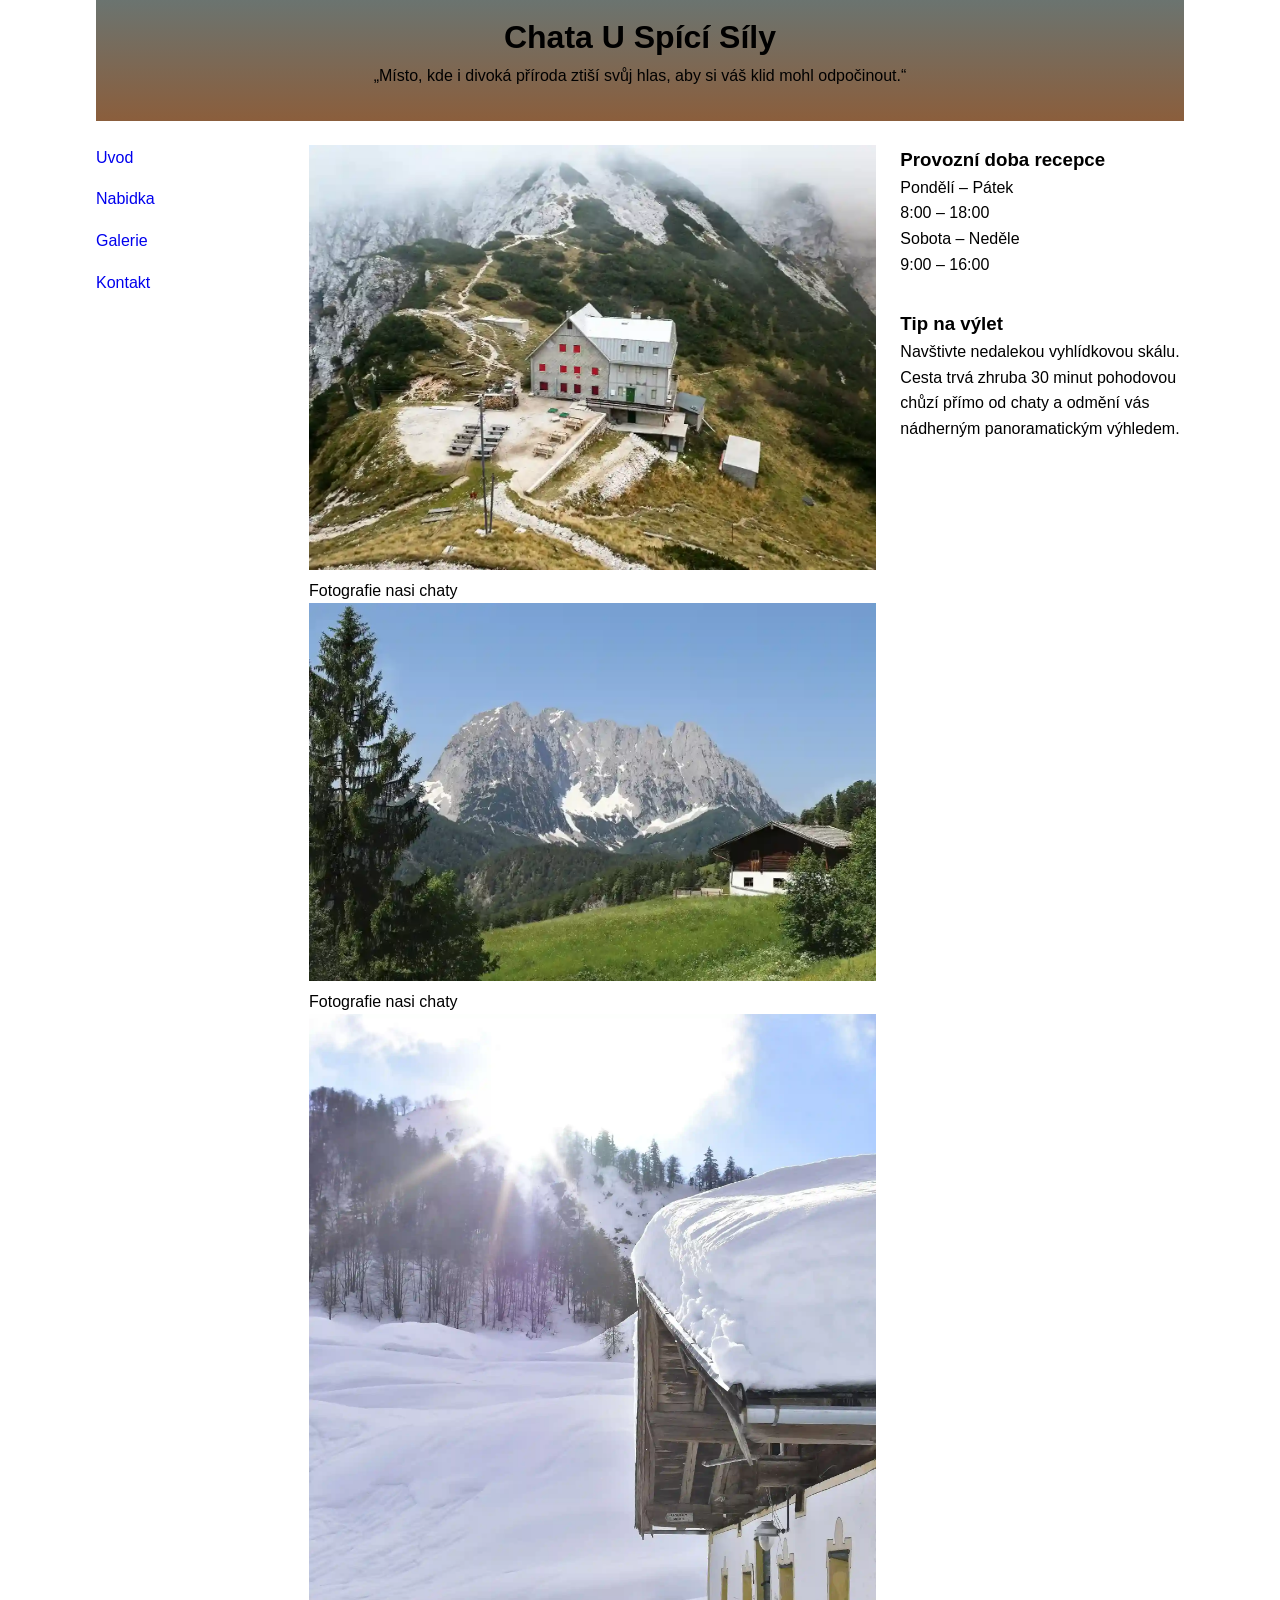
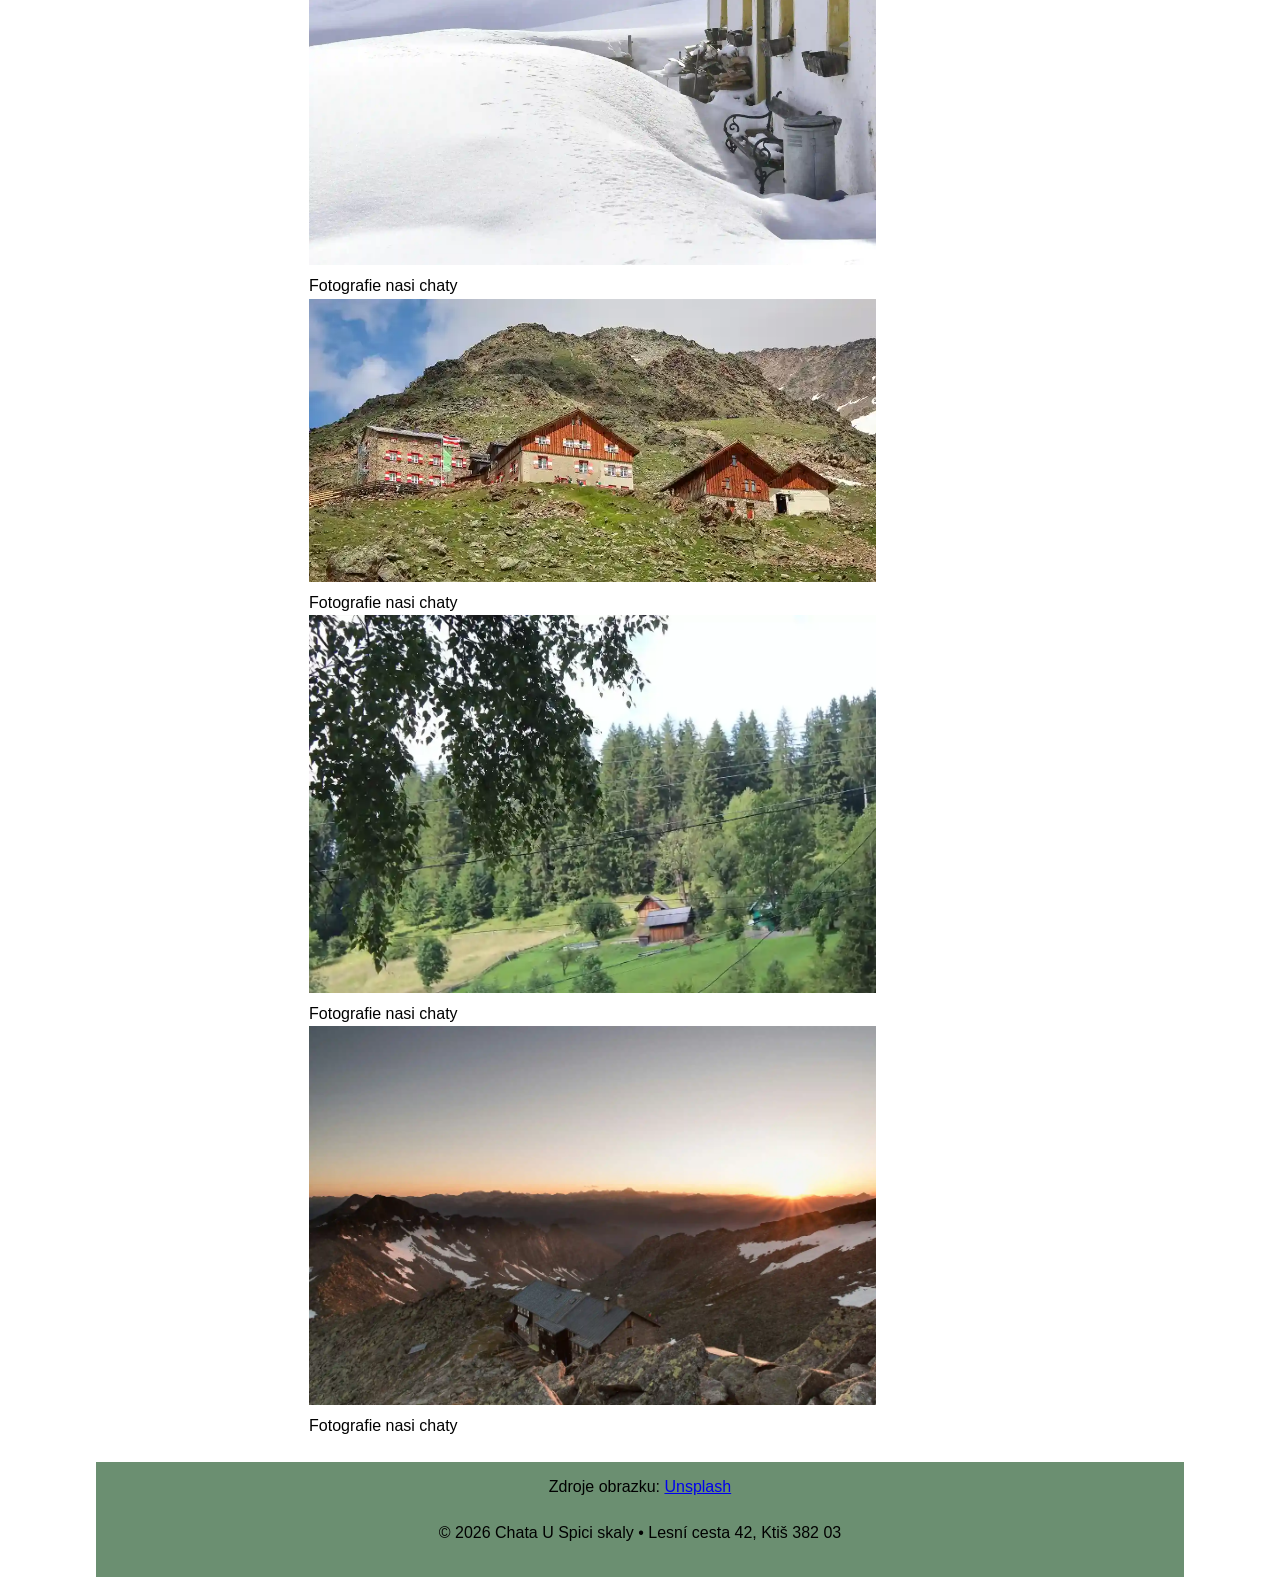
==== galerie.html @ b734b512 "fixed bug with not viewing categories in nav menu in the other page" ====
<!DOCTYPE html>
<html lang="cs">
<head>
    <meta charset="UTF-8">
    <meta name="viewport" content="width=device-width, initial-scale=1.0">
    <title>Galerie horske chaty</title>
    <link rel="stylesheet" href="css/style.css">
</head>
<body>
    <div class="container">
        <header class="header">
            <h1>Chata U Spící Síly</h1>
            <p>„Místo, kde i divoká příroda ztiší svůj hlas, aby si váš klid mohl odpočinout.“</p>
        </header>

        <nav class="nav">
            <ul id="nav_menu">
                <li><a href="index.html">Uvod</a></li>
                <li><a href="index.html#nabidka">Nabidka</a></li>
                <li><a href="galerie.html">Galerie</a></li>
                <li><a href="index.html#kontakt">Kontakt</a></li>
            </ul>
        </nav>

        <main class="main">
            <div class="gallery">
                <figure>
                    <img src="img/david-sousa-6o8P5w5nSD4-unsplash_1_11zon.webp" alt="Foto nasi chaty">
                    <figcaption>Fotografie nasi chaty</figcaption>
                </figure>
                <figure>
                    <img src="img/julia-thiemann-7lwXZXMZKdE-unsplash_2_11zon.webp" alt="Foto nasi chaty">
                    <figcaption>Fotografie nasi chaty</figcaption>
                </figure>
                <figure>
                    <img src="img/sandra-grunewald-7wxERGPV920-unsplash_4_11zon.webp" alt="Foto nasi chaty">
                    <figcaption>Fotografie nasi chaty</figcaption>
                </figure>
                <figure>
                    <img src="img/tim-d-OdPceVqBPhc-unsplash_5_11zon.webp" alt="Foto nasi chaty">
                    <figcaption>Fotografie nasi chaty</figcaption>
                </figure>
                <figure>
                    <img src="img/viacheslav-snoz-Mo_-UR8aZpU-unsplash_6_11zon.webp" alt="Foto nasi chaty">
                    <figcaption>Fotografie nasi chaty</figcaption>
                </figure>
                <figure>
                    <img src="img/wolfgang-lutz-mBoqB1FEU6o-unsplash_7_11zon.webp" alt="Foto nasi chaty">
                    <figcaption>Fotografie nasi chaty</figcaption>
                </figure>

            </div>
        </main>

        <aside class="aside">
            <section class="provozni-doba">
                <h3>Provozní doba recepce</h3>
                <dl>
                    <dt>Pondělí – Pátek</dt>
                    <dd><time datetime="08:00-18:00">8:00 – 18:00</time></dd>

                    <dt>Sobota – Neděle</dt>
                    <dd><time datetime="09:00-16:00">9:00 – 16:00</time></dd>
                </dl>
            </section>

            <section class="tip-na-vylet">
                <h3>Tip na výlet</h3>
                <p>Navštivte nedalekou vyhlídkovou skálu. Cesta trvá zhruba 30 minut pohodovou chůzí přímo od chaty a odmění vás nádherným panoramatickým výhledem.</p>
            </section>
        </aside>

        <footer class="footer">
            <p>Zdroje obrazku: <a href="https://unsplash.com/s/photos/mountain-hut" target="_blank" rel="noopener noreferrer">Unsplash</a></p>
            <p>&copy; 2026 Chata U Spici skaly &bull; Lesní cesta 42, Ktiš 382 03</p>
        </footer>
    </div>
</body>
</html>
---- css/style.css ----
* {
    box-sizing: border-box;
    margin: 0;
    padding: 0;
}
body {
    font-family: Arial, sans-serif;
    font-size: 1rem;
    line-height: 1.6;
}
p {
    margin-bottom: 1.25rem;
}
:root {
    --green-color: rgb(107 143 113);
    --brown-color: rgb(139 94 60);
    --white-color: rgb(107 116 112);
}
img{
    max-width: 100%;
    height: auto;
}
.card{
    padding: 1rem;
    border: 1px solid var(--green-color);
    border-radius: 20px;
    box-shadow: 0 2px 2px 0 rgba(0, 0, 0, 0.2), 0 3px 5px 0 black;
}
.container{
    display: grid;
    max-width: 70rem;
    margin: 0 auto;
    padding-left: 1rem;
    padding-right: 1rem;

    grid-template-areas:
    "header header header"
    "nav main aside"
    "footer footer footer";

    grid-template-columns: 1fr 3fr 1.5fr;
    gap: 1.5rem;
}
.container > header{
    grid-area: header;
}
.container > nav{
    grid-area: nav;
}
.container > main{
    grid-area: main;
}
.container > aside{
    grid-area: aside;
}
.container > footer{
    grid-area: footer;
}

#nav_menu{
    list-style: none;
    display: flex;
    flex-direction: column;
    gap: 1rem;
    transition: background-color 0.3s ease;
    li:hover, li:focus {
        background-color: var(--white-color);
    }
    a{
        text-decoration: none;
        display: flex;
    }
}

main, aside{
    display: flex;
    flex-direction: column;
    gap: 2rem;
}
header, footer{
    background-color: var(--green-color);
    text-align: center;
    padding: 0.75rem;
    margin: 0;
}
header{
    background: linear-gradient(var(--white-color), var(--brown-color));
}
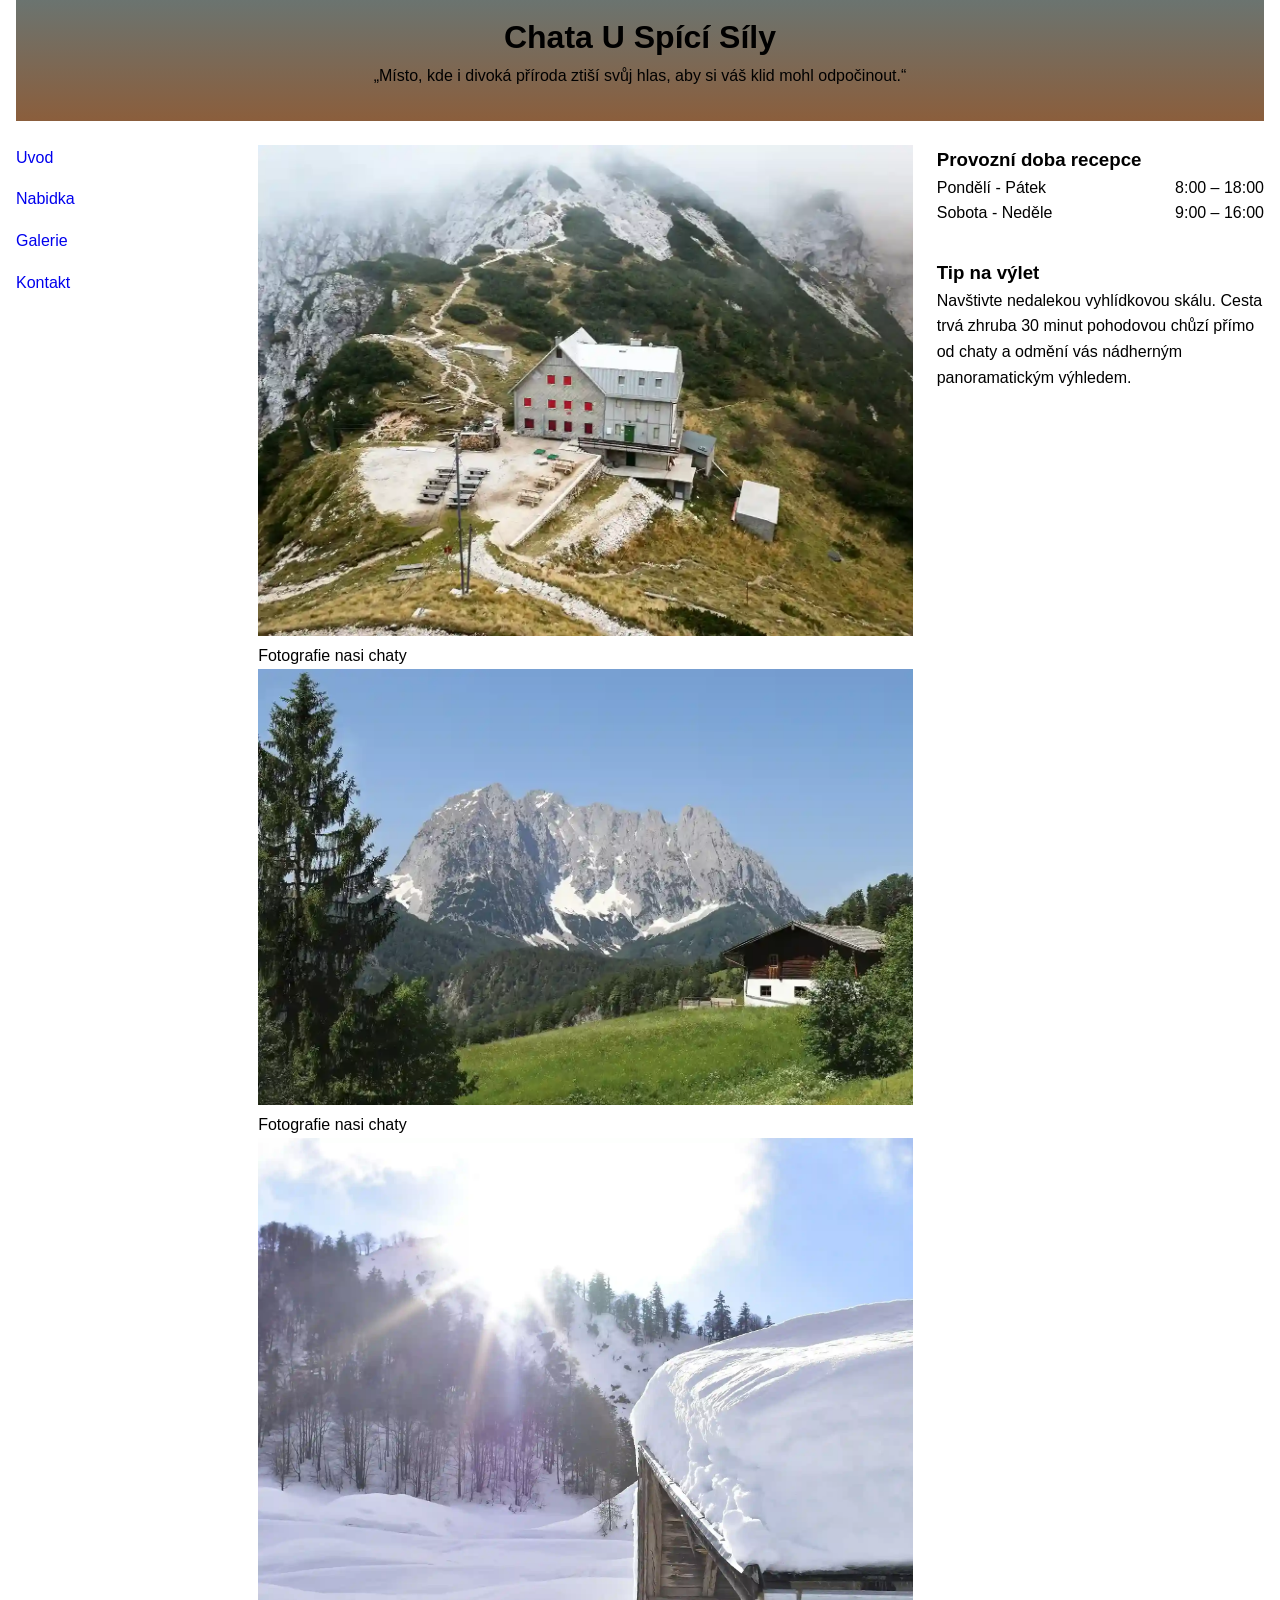
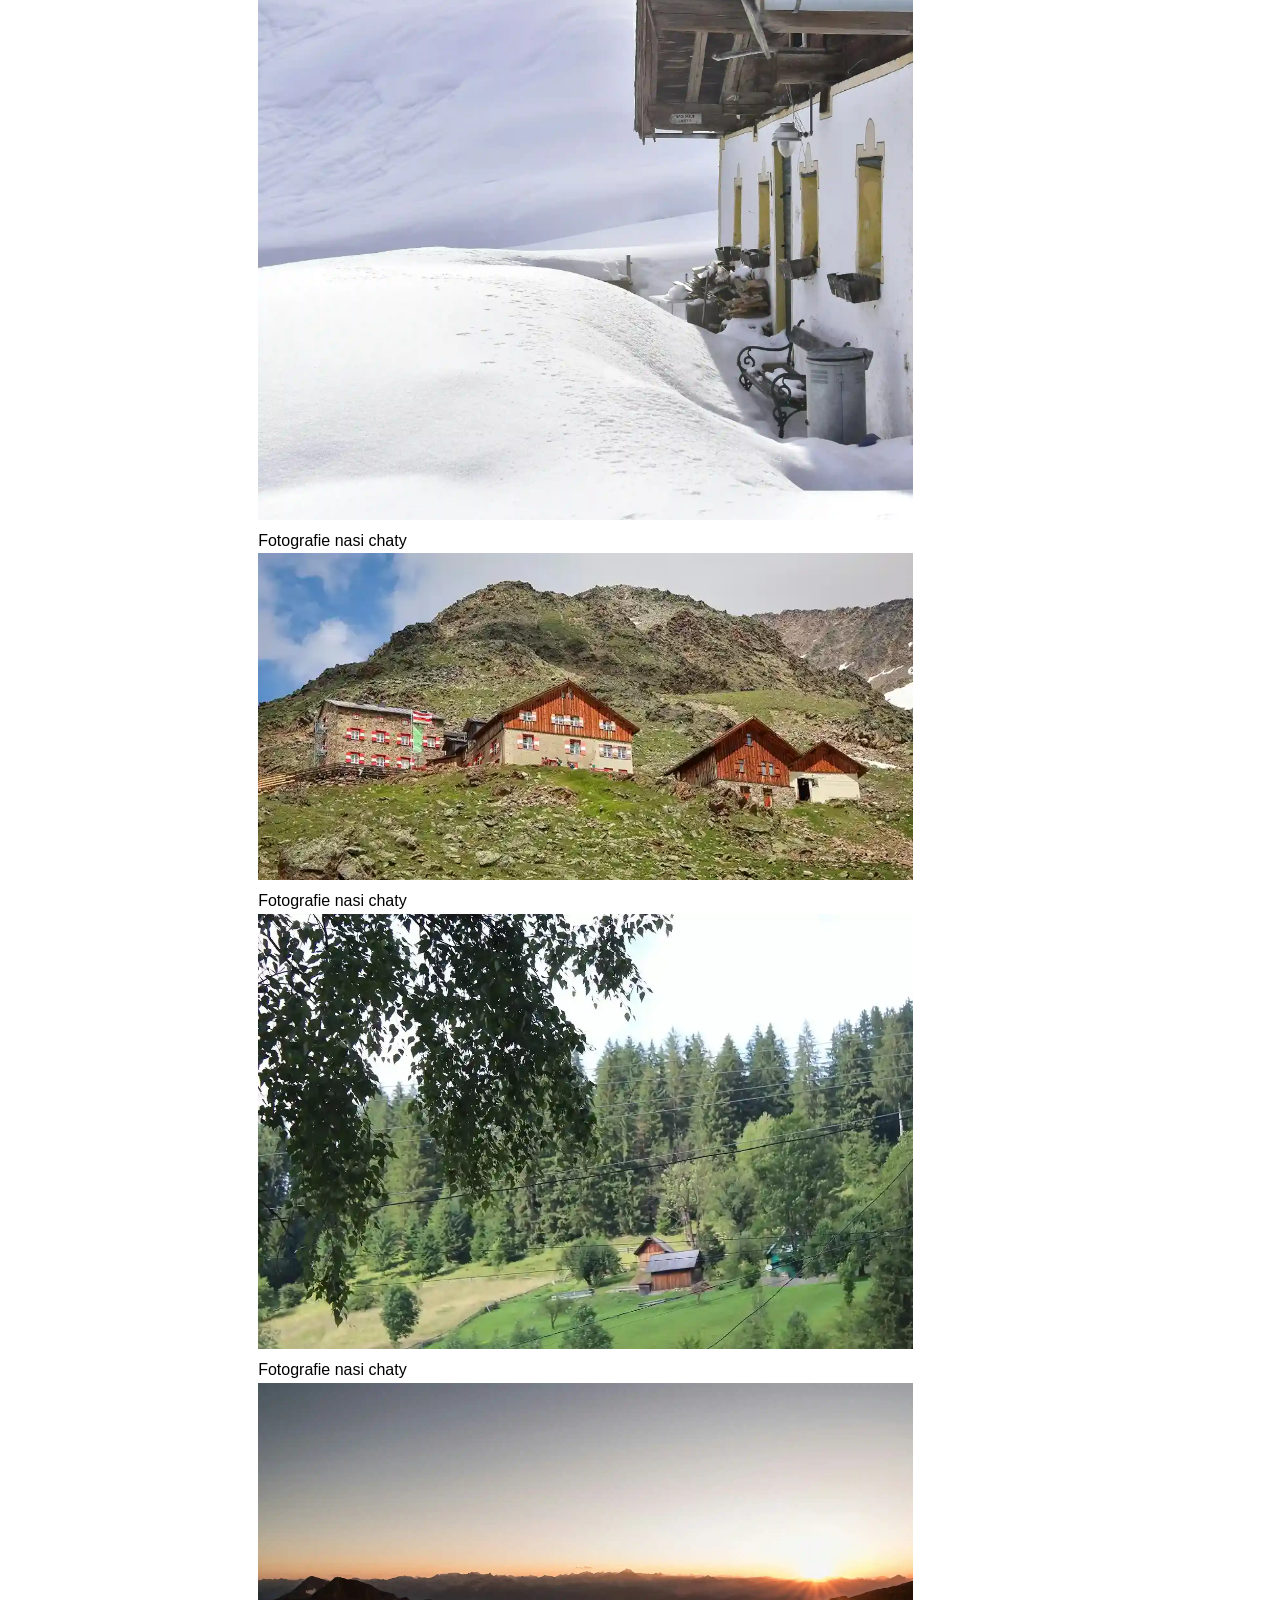
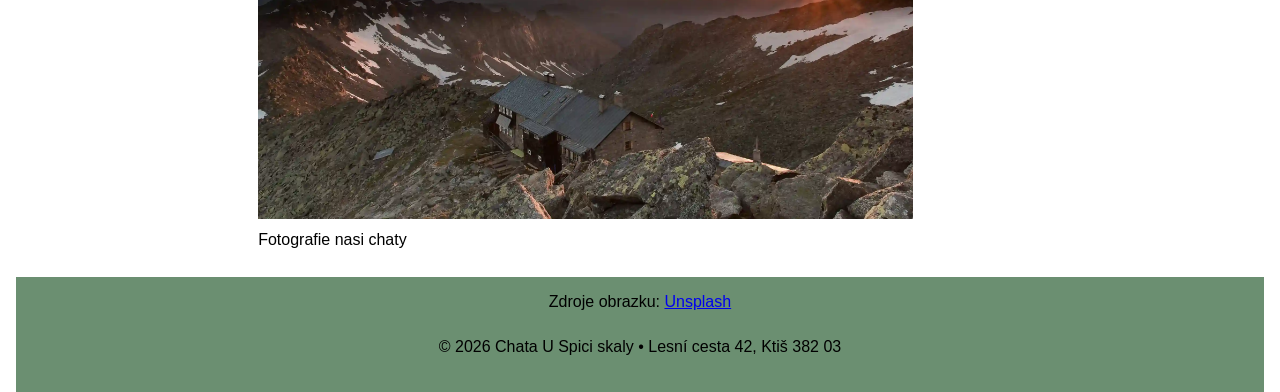
==== commit c0767143: "edited view of opened reception time" ====
--- a/galerie.html
+++ b/galerie.html
@@ -56,11 +56,15 @@
             <section class="provozni-doba">
                 <h3>Provozní doba recepce</h3>
                 <dl>
-                    <dt>Pondělí – Pátek</dt>
-                    <dd><time datetime="08:00-18:00">8:00 – 18:00</time></dd>
+                    <div class="cas">
+                        <dt>Pondělí - Pátek</dt>
+                        <dd>8:00 – 18:00</dd>
+                    </div>
 
-                    <dt>Sobota – Neděle</dt>
-                    <dd><time datetime="09:00-16:00">9:00 – 16:00</time></dd>
+                    <div class="cas">
+                        <dt>Sobota - Neděle</dt>
+                        <dd>9:00 – 16:00</dd>
+                    </div>
                 </dl>
             </section>
 
--- a/css/style.css
+++ b/css/style.css
@@ -25,10 +25,11 @@
     border: 1px solid var(--green-color);
     border-radius: 20px;
     box-shadow: 0 2px 2px 0 rgba(0, 0, 0, 0.2), 0 3px 5px 0 black;
+    flex: 1;
 }
 .container{
     display: grid;
-    max-width: 70rem;
+    max-width: 80rem;
     margin: 0 auto;
     padding-left: 1rem;
     padding-right: 1rem;
@@ -85,4 +86,13 @@
 }
 header{
     background: linear-gradient(var(--white-color), var(--brown-color));
+}
+#nabidka{
+    display: flex;
+    flex-direction: row;
+    justify-content: center;
+}
+.cas{
+    display: flex;
+    justify-content: space-between;
 }
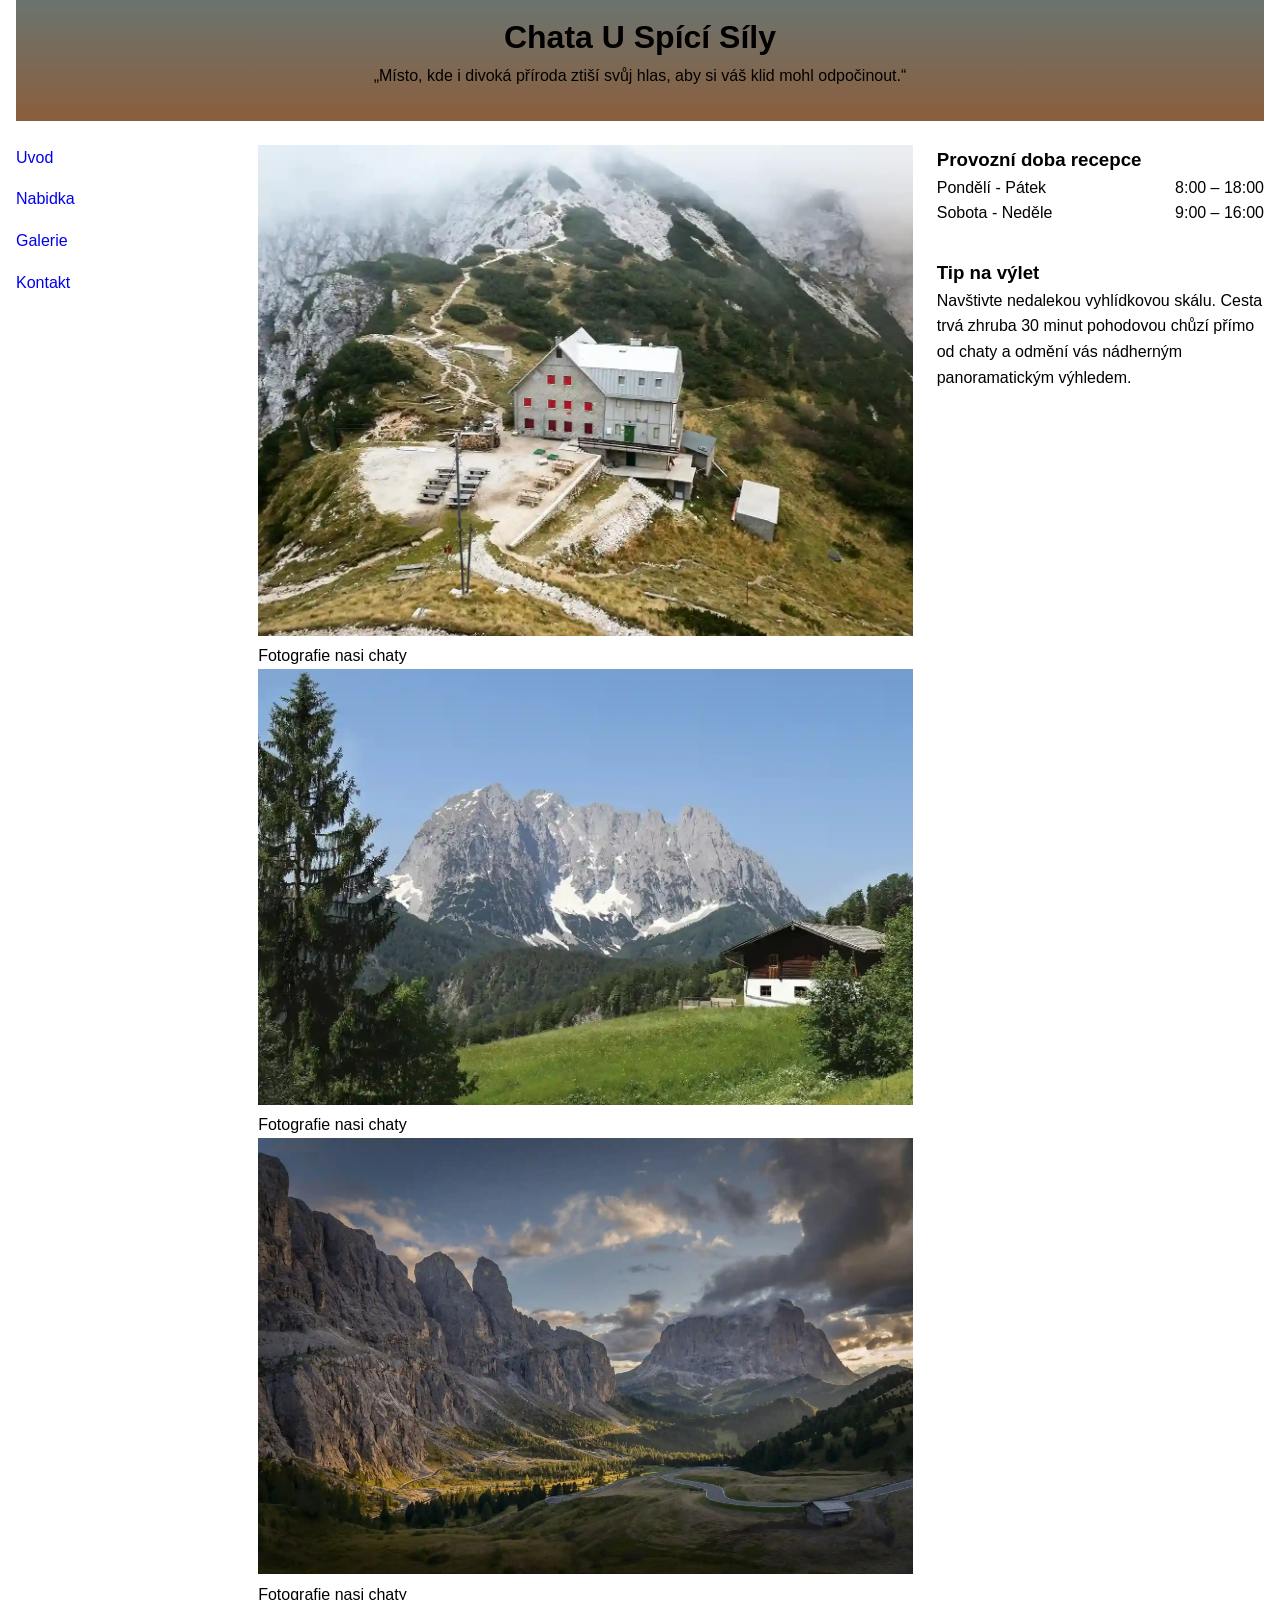
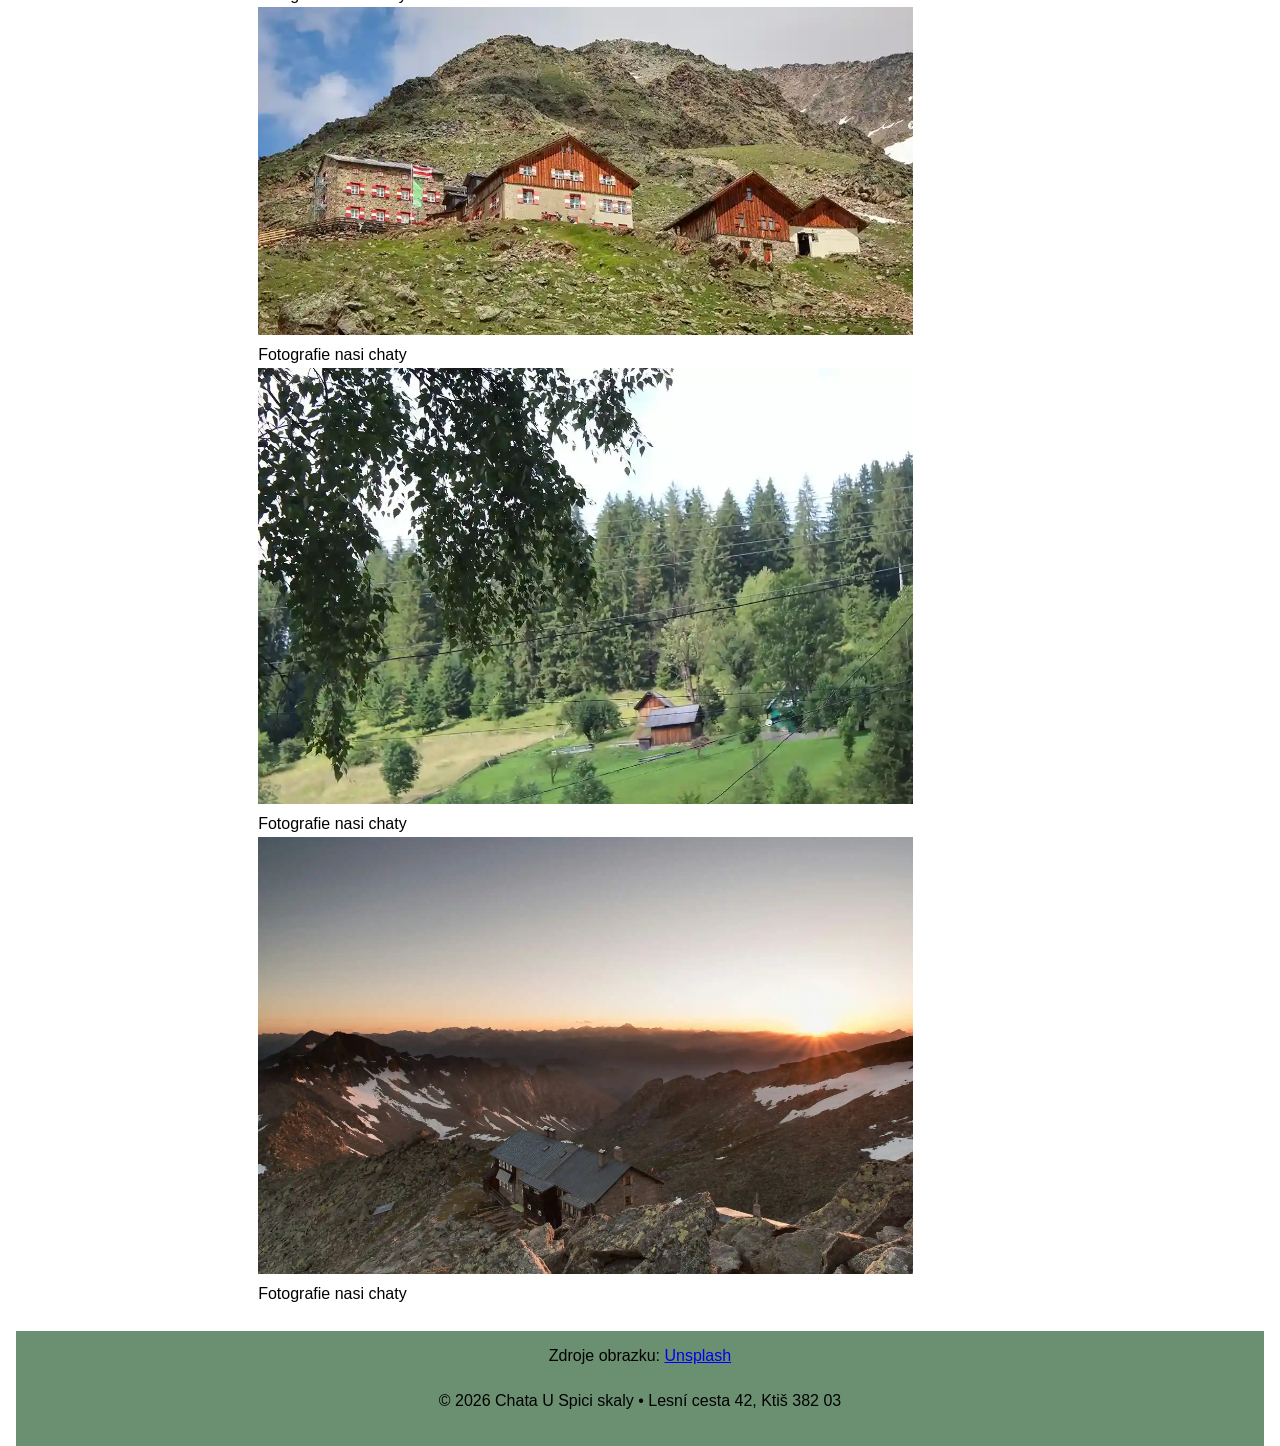
==== commit dfcccfa5: "added new photo to the gallery" ====
--- a/galerie.html
+++ b/galerie.html
@@ -33,7 +33,7 @@
                     <figcaption>Fotografie nasi chaty</figcaption>
                 </figure>
                 <figure>
-                    <img src="img/sandra-grunewald-7wxERGPV920-unsplash_4_11zon.webp" alt="Foto nasi chaty">
+                    <img src="img/intricate-explorer-L6-l45Y_om0-unsplash_11zon.webp" alt="Foto nasi chaty">
                     <figcaption>Fotografie nasi chaty</figcaption>
                 </figure>
                 <figure>
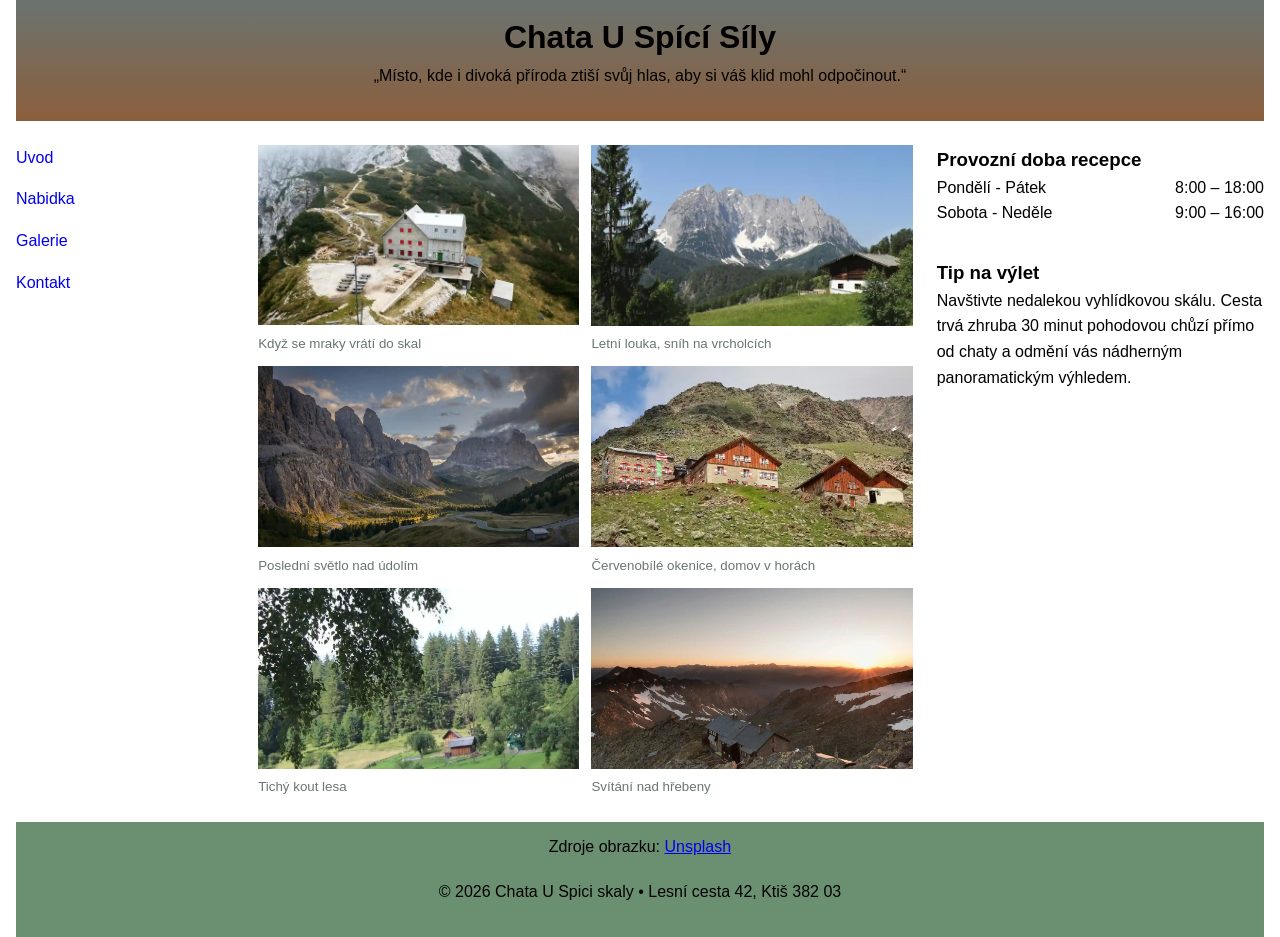
==== commit 2b7b55ca: "edited captions and alt texts of all photos" ====
--- a/galerie.html
+++ b/galerie.html
@@ -25,28 +25,28 @@
         <main class="main">
             <div class="gallery">
                 <figure>
-                    <img src="img/david-sousa-6o8P5w5nSD4-unsplash_1_11zon.webp" alt="Foto nasi chaty">
-                    <figcaption>Fotografie nasi chaty</figcaption>
+                    <img src="img/david-sousa-6o8P5w5nSD4-unsplash_1_11zon.webp" alt="Mlha se line kolem hřebene a chata se v ní tiše ukrývá. Ideální chvíle pro horký čaj na terase">
+                    <figcaption>Když se mraky vrátí do skal</figcaption>
                 </figure>
                 <figure>
-                    <img src="img/julia-thiemann-7lwXZXMZKdE-unsplash_2_11zon.webp" alt="Foto nasi chaty">
-                    <figcaption>Fotografie nasi chaty</figcaption>
+                    <img src="img/julia-thiemann-7lwXZXMZKdE-unsplash_2_11zon.webp" alt="Zelené svahy dole, sníh nahoře. Takhle vypadá léto v horách">
+                    <figcaption>Letní louka, sníh na vrcholcích</figcaption>
                 </figure>
                 <figure>
-                    <img src="img/intricate-explorer-L6-l45Y_om0-unsplash_11zon.webp" alt="Foto nasi chaty">
-                    <figcaption>Fotografie nasi chaty</figcaption>
+                    <img src="img/intricate-explorer-L6-l45Y_om0-unsplash_11zon.webp" alt="Zlaté paprsky si hledají cestu mezi skalními věžemi a silnice se vine údolím jako stříbrná stuha">
+                    <figcaption>Poslední světlo nad údolím</figcaption>
                 </figure>
                 <figure>
-                    <img src="img/tim-d-OdPceVqBPhc-unsplash_5_11zon.webp" alt="Foto nasi chaty">
-                    <figcaption>Fotografie nasi chaty</figcaption>
+                    <img src="img/tim-d-OdPceVqBPhc-unsplash_5_11zon.webp" alt="Kamenná a dřevěná stavení pod holým hřebenem. Místo, kde se turisté zastaví, odpočinou a naberou síly na další cestu">
+                    <figcaption>Červenobílé okenice, domov v horách</figcaption>
                 </figure>
                 <figure>
-                    <img src="img/viacheslav-snoz-Mo_-UR8aZpU-unsplash_6_11zon.webp" alt="Foto nasi chaty">
-                    <figcaption>Fotografie nasi chaty</figcaption>
+                    <img src="img/viacheslav-snoz-Mo_-UR8aZpU-unsplash_6_11zon.webp" alt="Skromná dřevěná stavba uprostřed zeleně. Žádný spěch, jen šumění stromů">
+                    <figcaption>Tichý kout lesa</figcaption>
                 </figure>
                 <figure>
-                    <img src="img/wolfgang-lutz-mBoqB1FEU6o-unsplash_7_11zon.webp" alt="Foto nasi chaty">
-                    <figcaption>Fotografie nasi chaty</figcaption>
+                    <img src="img/wolfgang-lutz-mBoqB1FEU6o-unsplash_7_11zon.webp" alt="První paprsky osvětlují hřebeny a sněhová pole. Probuzení, které se nezapomíná">
+                    <figcaption>Svítání nad hřebeny</figcaption>
                 </figure>
 
             </div>
--- a/css/style.css
+++ b/css/style.css
@@ -63,7 +63,9 @@
     display: flex;
     flex-direction: column;
     gap: 1rem;
-    transition: background-color 0.3s ease;
+    li{
+        transition: background-color .6s ease;
+    }
     li:hover, li:focus {
         background-color: var(--white-color);
     }
@@ -95,4 +97,17 @@
 .cas{
     display: flex;
     justify-content: space-between;
+}
+.gallery{
+    display: grid;
+    grid-template-columns: repeat(auto-fill, minmax(250px, 1fr));
+    gap: .75rem;
+    img{
+        aspect-ratio: 16 / 9;
+        object-fit: cover;
+    }
+    figcaption{
+        font-size: smaller;
+        color: var(--white-color);
+    }
 }
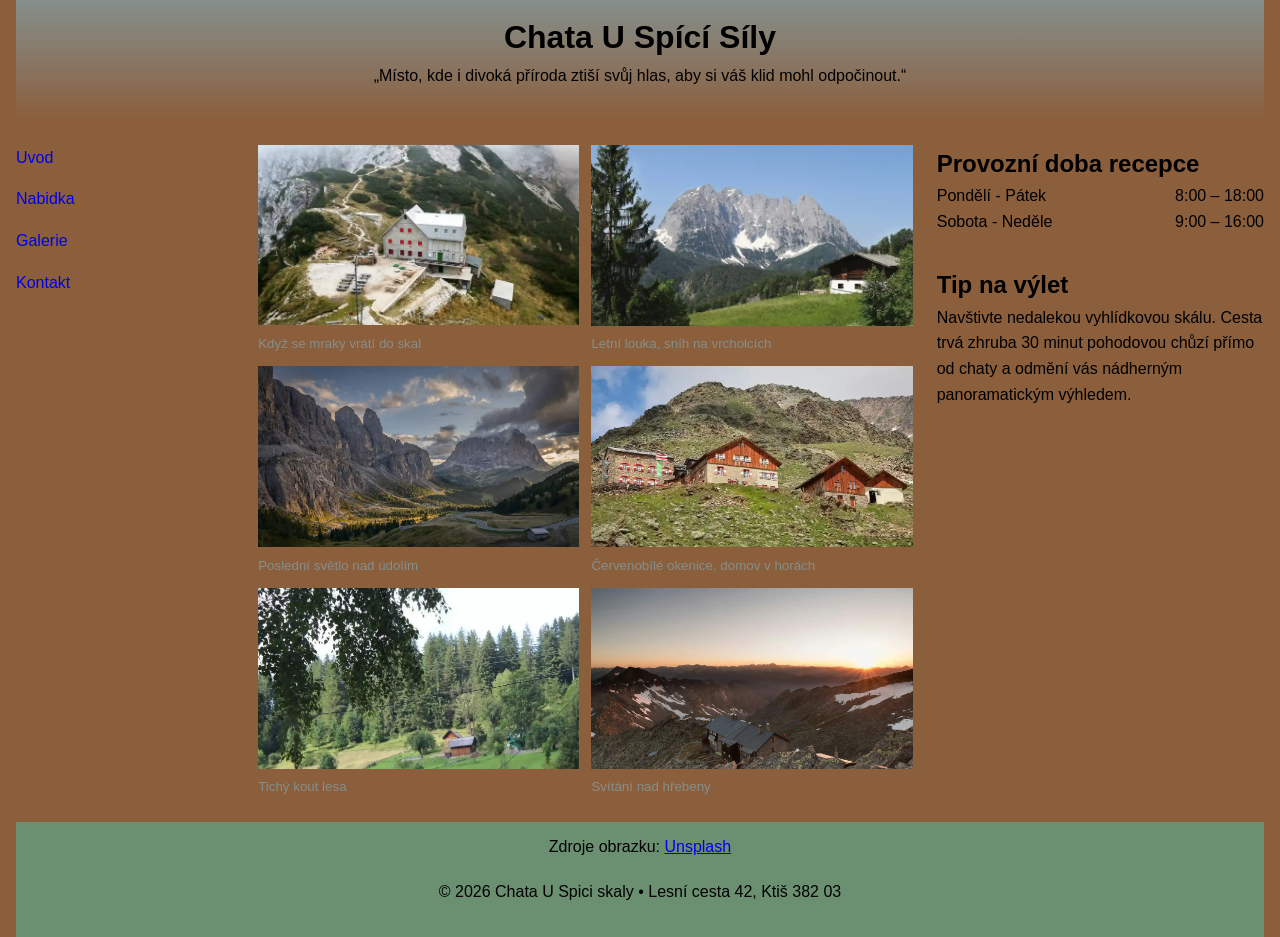
==== commit 8f4051ab: "fixed errors that said validator" ====
--- a/galerie.html
+++ b/galerie.html
@@ -54,7 +54,7 @@
 
         <aside class="aside">
             <section class="provozni-doba">
-                <h3>Provozní doba recepce</h3>
+                <h2>Provozní doba recepce</h2>
                 <dl>
                     <div class="cas">
                         <dt>Pondělí - Pátek</dt>
@@ -69,7 +69,7 @@
             </section>
 
             <section class="tip-na-vylet">
-                <h3>Tip na výlet</h3>
+                <h2>Tip na výlet</h2>
                 <p>Navštivte nedalekou vyhlídkovou skálu. Cesta trvá zhruba 30 minut pohodovou chůzí přímo od chaty a odmění vás nádherným panoramatickým výhledem.</p>
             </section>
         </aside>
--- a/css/style.css
+++ b/css/style.css
@@ -3,10 +3,14 @@
     margin: 0;
     padding: 0;
 }
+*, *::before, *::after {
+    box-sizing: border-box;
+}
 body {
     font-family: Arial, sans-serif;
     font-size: 1rem;
     line-height: 1.6;
+    background-color: var(--brown-color);
 }
 p {
     margin-bottom: 1.25rem;
@@ -14,7 +18,7 @@
 :root {
     --green-color: rgb(107 143 113);
     --brown-color: rgb(139 94 60);
-    --white-color: rgb(107 116 112);
+    --white-color: rgb(133 143 140);
 }
 img{
     max-width: 100%;
@@ -22,7 +26,8 @@
 }
 .card{
     padding: 1rem;
-    border: 1px solid var(--green-color);
+    border: 3px solid var(--green-color);
+    background-color: var(--white-color);
     border-radius: 20px;
     box-shadow: 0 2px 2px 0 rgba(0, 0, 0, 0.2), 0 3px 5px 0 black;
     flex: 1;
@@ -110,4 +115,79 @@
         font-size: smaller;
         color: var(--white-color);
     }
+}
+@media (max-width: 1024px) {
+    .container{
+        grid-template-areas:
+        "header header"
+        "nav nav"
+        "aside main"
+        "footer footer";
+
+        grid-template-columns: 1fr 2fr;
+        gap: 1rem;
+    }
+    #nav_menu{
+        flex-direction: row;
+        flex-wrap: wrap;
+        li{
+            flex: 1;
+            text-align: center;
+            transition: none;
+        }
+        a{
+            padding: .25rem;
+            justify-content: center;
+        }
+    }
+}
+
+@media (max-width: 768px) {
+    .container{
+        margin: 0 auto;
+        padding-left: 1rem;
+        padding-right: 1rem;
+        grid-template-areas:
+        "header"
+        "nav"
+        "main"
+        "aside"
+        "footer";
+
+        grid-template-columns: 1fr;
+        gap: 1rem;
+    }
+    #nav_menu{
+        flex-direction: column;
+        gap: .75rem;
+        a{
+            padding: .25rem;
+            justify-content: center;
+        }
+        li{
+            transition: none;
+        }
+    }
+    #nabidka{
+        flex-direction: column;
+    }
+    .tip-na-vylet{
+        display: none;
+    }
+    .card{
+        gap: .5rem;
+    }
+    h1{
+        font-size: 1.15rem;
+    }
+    h2{
+        font-size: 1rem;
+    }
+    h3{
+        font-size: .9rem;
+    }
+    .gallery{
+        grid-template-columns: repeat(auto-fill, minmax(150px, 1fr));
+        gap: .5rem;
+    }
 }
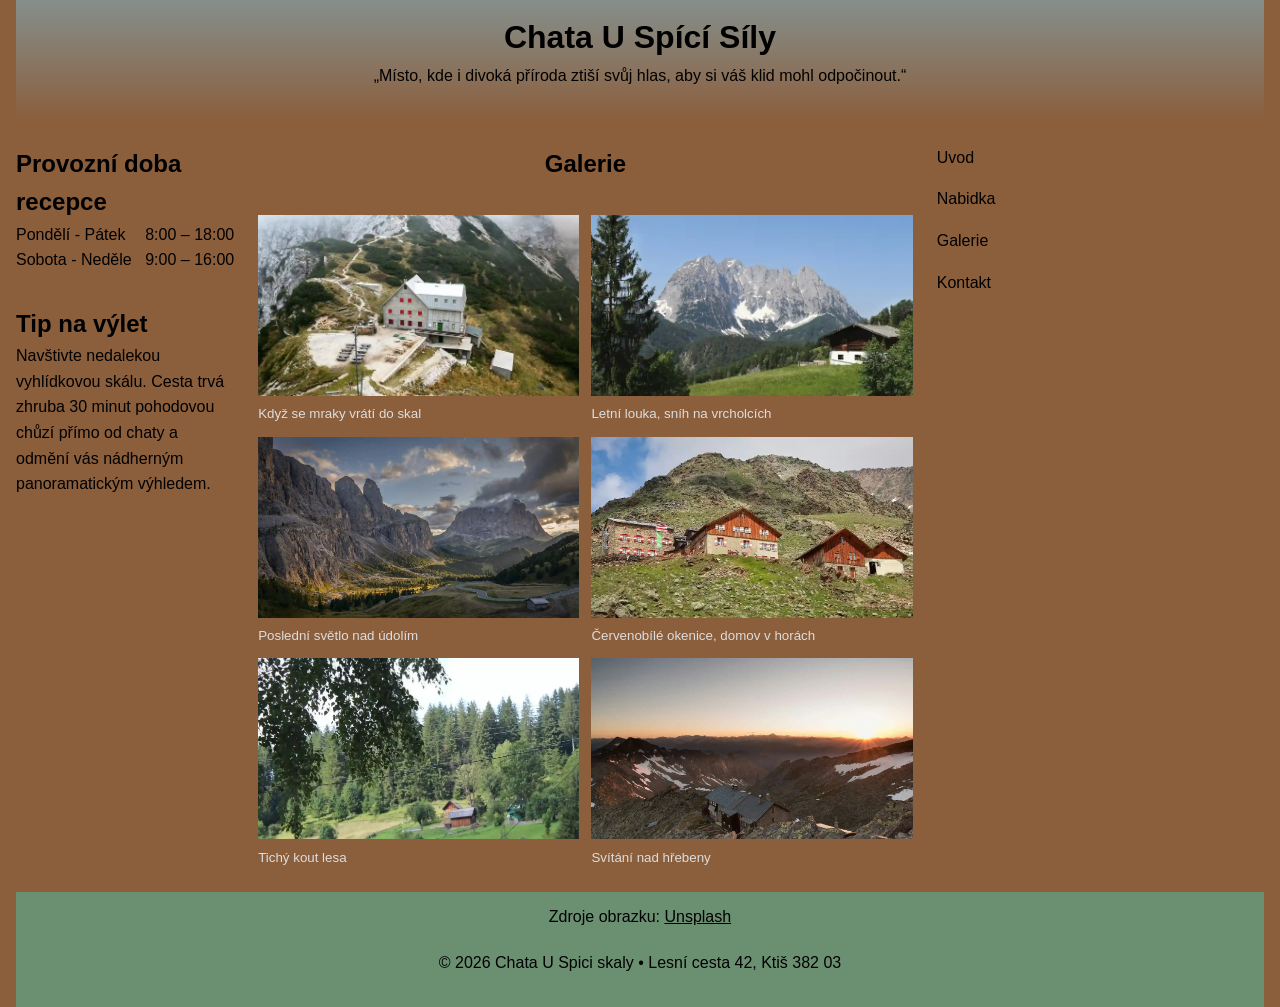
==== commit 15d11f58: "fixed bad thingies with assignment and renamed all photos" ====
--- a/galerie.html
+++ b/galerie.html
@@ -23,29 +23,30 @@
         </nav>
 
         <main class="main">
+            <h2 class="centered">Galerie</h2>
             <div class="gallery">
                 <figure>
-                    <img src="img/david-sousa-6o8P5w5nSD4-unsplash_1_11zon.webp" alt="Mlha se line kolem hřebene a chata se v ní tiše ukrývá. Ideální chvíle pro horký čaj na terase">
+                    <img src="img/gallery-1.webp" alt="Mlha se line kolem hřebene a chata se v ní tiše ukrývá. Ideální chvíle pro horký čaj na terase">
                     <figcaption>Když se mraky vrátí do skal</figcaption>
                 </figure>
                 <figure>
-                    <img src="img/julia-thiemann-7lwXZXMZKdE-unsplash_2_11zon.webp" alt="Zelené svahy dole, sníh nahoře. Takhle vypadá léto v horách">
+                    <img src="img/gallery-2.webp" alt="Zelené svahy dole, sníh nahoře. Takhle vypadá léto v horách">
                     <figcaption>Letní louka, sníh na vrcholcích</figcaption>
                 </figure>
                 <figure>
-                    <img src="img/intricate-explorer-L6-l45Y_om0-unsplash_11zon.webp" alt="Zlaté paprsky si hledají cestu mezi skalními věžemi a silnice se vine údolím jako stříbrná stuha">
+                    <img src="img/gallery-3.webp" alt="Zlaté paprsky si hledají cestu mezi skalními věžemi a silnice se vine údolím jako stříbrná stuha">
                     <figcaption>Poslední světlo nad údolím</figcaption>
                 </figure>
                 <figure>
-                    <img src="img/tim-d-OdPceVqBPhc-unsplash_5_11zon.webp" alt="Kamenná a dřevěná stavení pod holým hřebenem. Místo, kde se turisté zastaví, odpočinou a naberou síly na další cestu">
+                    <img src="img/gallery-4.webp" alt="Kamenná a dřevěná stavení pod holým hřebenem. Místo, kde se turisté zastaví, odpočinou a naberou síly na další cestu">
                     <figcaption>Červenobílé okenice, domov v horách</figcaption>
                 </figure>
                 <figure>
-                    <img src="img/viacheslav-snoz-Mo_-UR8aZpU-unsplash_6_11zon.webp" alt="Skromná dřevěná stavba uprostřed zeleně. Žádný spěch, jen šumění stromů">
+                    <img src="img/gallery-5.webp" alt="Skromná dřevěná stavba uprostřed zeleně. Žádný spěch, jen šumění stromů">
                     <figcaption>Tichý kout lesa</figcaption>
                 </figure>
                 <figure>
-                    <img src="img/wolfgang-lutz-mBoqB1FEU6o-unsplash_7_11zon.webp" alt="První paprsky osvětlují hřebeny a sněhová pole. Probuzení, které se nezapomíná">
+                    <img src="img/gallery-6.webp" alt="První paprsky osvětlují hřebeny a sněhová pole. Probuzení, které se nezapomíná">
                     <figcaption>Svítání nad hřebeny</figcaption>
                 </figure>
 
--- a/css/style.css
+++ b/css/style.css
@@ -15,10 +15,13 @@
 p {
     margin-bottom: 1.25rem;
 }
+a{
+    color: black;
+}
 :root {
     --green-color: rgb(107 143 113);
     --brown-color: rgb(139 94 60);
-    --white-color: rgb(133 143 140);
+    --grey-color: rgb(133 143 140);
 }
 img{
     max-width: 100%;
@@ -27,7 +30,7 @@
 .card{
     padding: 1rem;
     border: 3px solid var(--green-color);
-    background-color: var(--white-color);
+    background-color: var(--grey-color);
     border-radius: 20px;
     box-shadow: 0 2px 2px 0 rgba(0, 0, 0, 0.2), 0 3px 5px 0 black;
     flex: 1;
@@ -41,7 +44,7 @@
 
     grid-template-areas:
     "header header header"
-    "nav main aside"
+    "aside main nav"
     "footer footer footer";
 
     grid-template-columns: 1fr 3fr 1.5fr;
@@ -71,8 +74,8 @@
     li{
         transition: background-color .6s ease;
     }
-    li:hover, li:focus {
-        background-color: var(--white-color);
+    li:hover, li:focus, a:hover, a:focus {
+        background-color: var(--grey-color);
     }
     a{
         text-decoration: none;
@@ -92,12 +95,13 @@
     margin: 0;
 }
 header{
-    background: linear-gradient(var(--white-color), var(--brown-color));
-}
-#nabidka{
+    background: linear-gradient(var(--grey-color), var(--brown-color));
+}
+.nabidka{
     display: flex;
     flex-direction: row;
     justify-content: center;
+    gap: .35rem;
 }
 .cas{
     display: flex;
@@ -113,8 +117,11 @@
     }
     figcaption{
         font-size: smaller;
-        color: var(--white-color);
-    }
+        color: #ddd;
+    }
+}
+.centered{
+    text-align: center;
 }
 @media (max-width: 1024px) {
     .container{
@@ -178,13 +185,13 @@
         gap: .5rem;
     }
     h1{
-        font-size: 1.15rem;
+        font-size: 1.5rem;
     }
     h2{
-        font-size: 1rem;
+        font-size: 1.25rem;
     }
     h3{
-        font-size: .9rem;
+        font-size: 1.1rem;
     }
     .gallery{
         grid-template-columns: repeat(auto-fill, minmax(150px, 1fr));
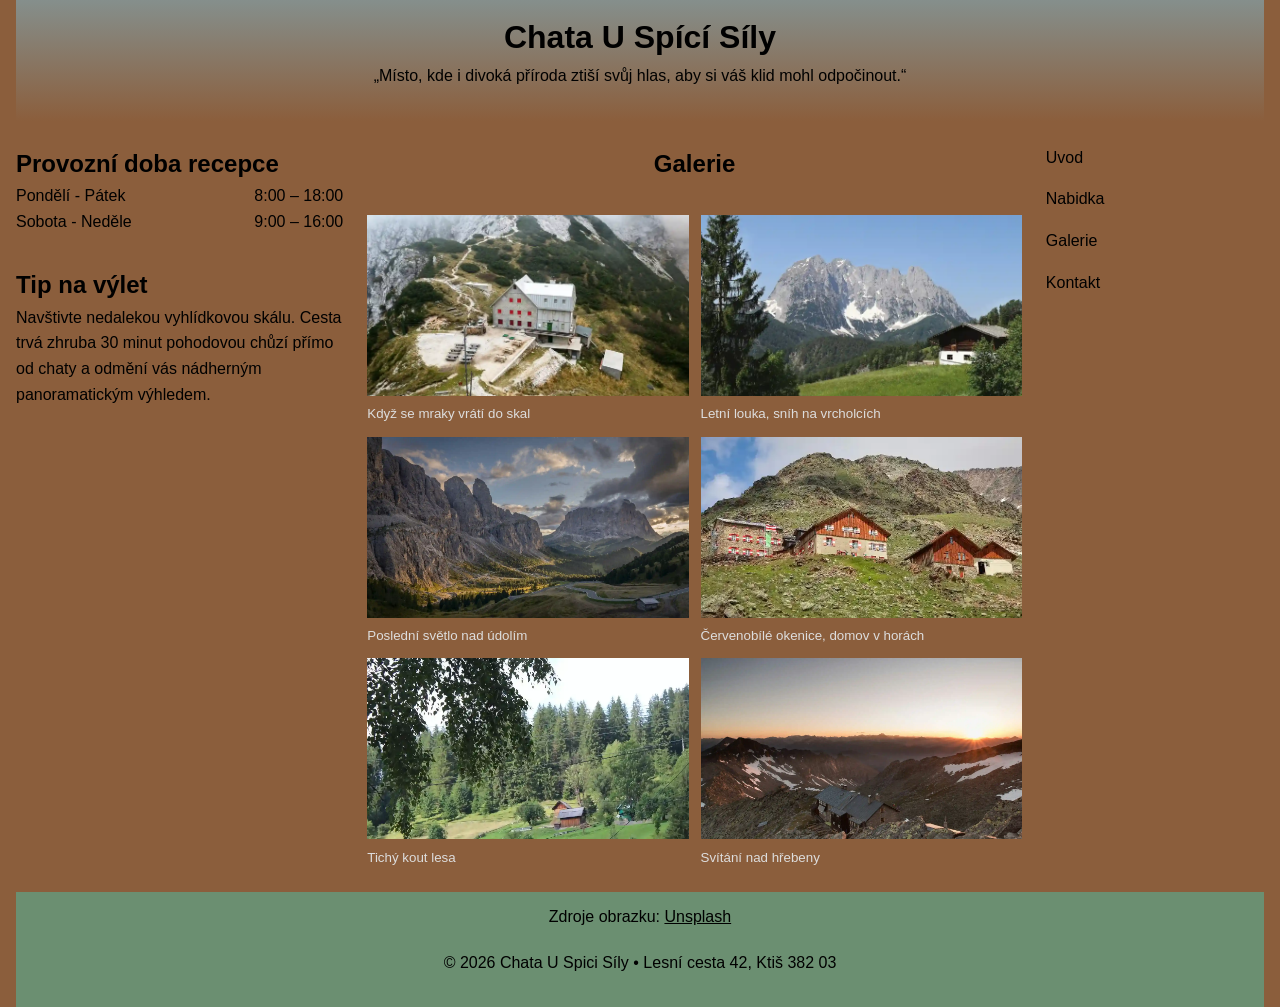
==== commit b1c59a74: "fixed more bad thingies with assignment" ====
--- a/galerie.html
+++ b/galerie.html
@@ -77,7 +77,7 @@
 
         <footer class="footer">
             <p>Zdroje obrazku: <a href="https://unsplash.com/s/photos/mountain-hut" target="_blank" rel="noopener noreferrer">Unsplash</a></p>
-            <p>&copy; 2026 Chata U Spici skaly &bull; Lesní cesta 42, Ktiš 382 03</p>
+            <p>&copy; 2026 Chata U Spici Síly &bull; Lesní cesta 42, Ktiš 382 03</p>
         </footer>
     </div>
 </body>
--- a/css/style.css
+++ b/css/style.css
@@ -47,7 +47,7 @@
     "aside main nav"
     "footer footer footer";
 
-    grid-template-columns: 1fr 3fr 1.5fr;
+    grid-template-columns: 1.5fr 3fr 1fr;
     gap: 1.5rem;
 }
 .container > header{
@@ -175,7 +175,7 @@
             transition: none;
         }
     }
-    #nabidka{
+    .nabidka{
         flex-direction: column;
     }
     .tip-na-vylet{
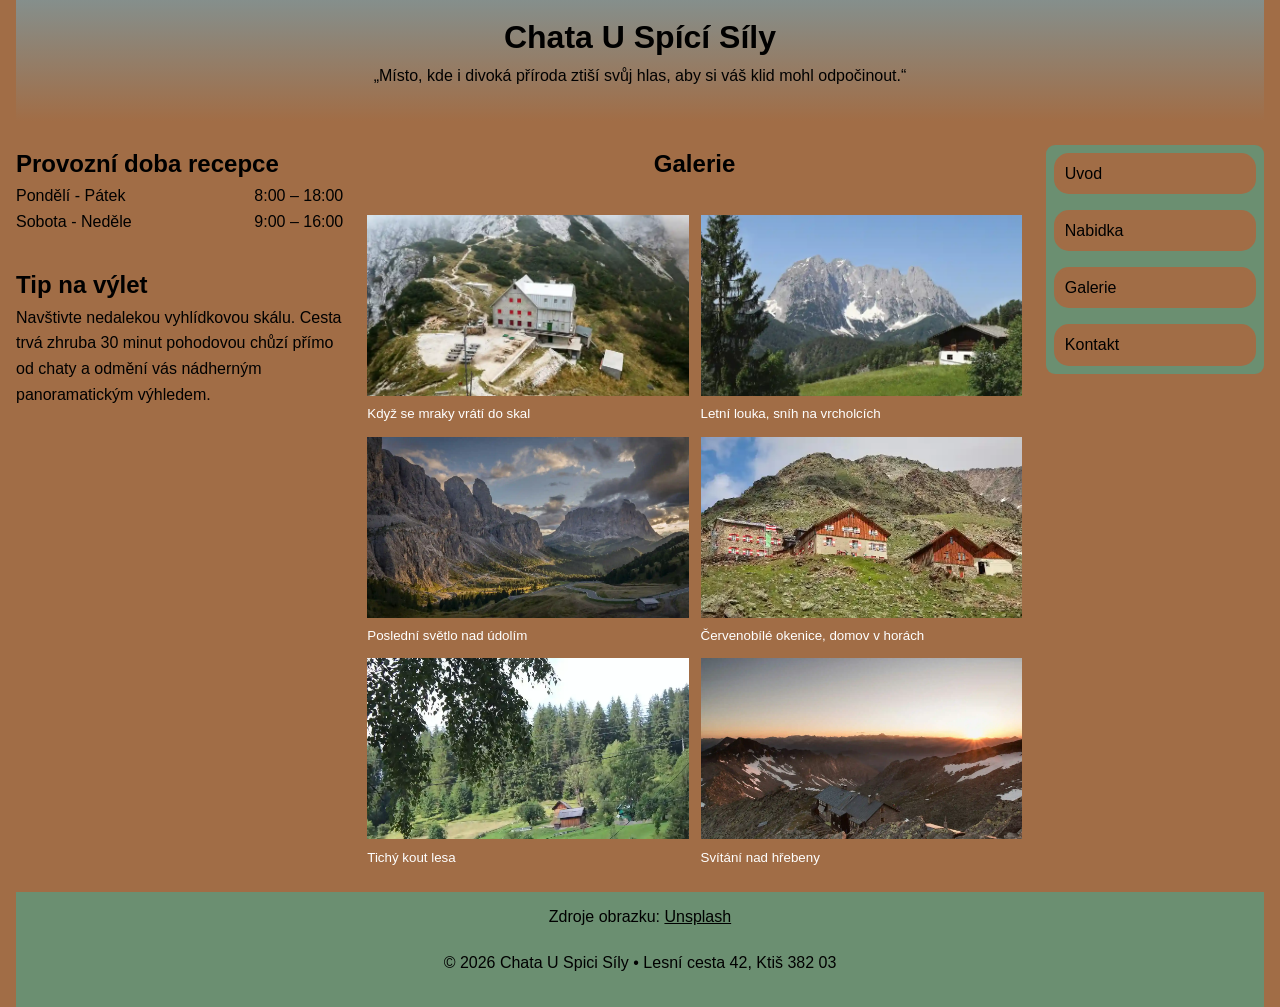
==== commit 9528fed5: "changed link colors and added different links to nav menu" ====
--- a/galerie.html
+++ b/galerie.html
@@ -15,10 +15,10 @@
 
         <nav class="nav">
             <ul id="nav_menu">
-                <li><a href="index.html">Uvod</a></li>
-                <li><a href="index.html#nabidka">Nabidka</a></li>
-                <li><a href="galerie.html">Galerie</a></li>
-                <li><a href="index.html#kontakt">Kontakt</a></li>
+                <li><a class="menuLink" href="index.html">Uvod</a></li>
+                <li><a class="menuLink" href="index.html#nabidka">Nabidka</a></li>
+                <li><a class="menuLink" href="galerie.html">Galerie</a></li>
+                <li><a class="menuLink" href="index.html#kontakt">Kontakt</a></li>
             </ul>
         </nav>
 
--- a/css/style.css
+++ b/css/style.css
@@ -9,19 +9,40 @@
 body {
     font-family: Arial, sans-serif;
     font-size: 1rem;
+    color: var(--text-main);
     line-height: 1.6;
-    background-color: var(--brown-color);
+    background-color: var(--bg-color);
 }
 p {
     margin-bottom: 1.25rem;
 }
 a{
-    color: black;
+    color: var(--link-text);
 }
 :root {
-    --green-color: rgb(107 143 113);
-    --brown-color: rgb(139 94 60);
-    --grey-color: rgb(133 143 140);
+    --bg-color: rgb(161, 109, 70);
+
+    --card-border: rgb(107, 143, 113);
+    --card-bg: rgb(133, 143, 140);
+    --card-shadow: rgba(0, 0, 0, 0.2);
+    --card-shadow2: rgb(0, 0, 0);
+
+    --nav-menu-bg: rgb(107, 143, 113);
+    --nav-menu-a-bg: rgb(161, 109, 70);
+    --nav-menu-a-border: rgb(161, 109, 70);
+    --nav-menu-focus: rgb(133, 143, 140);
+
+    --header-footer-bg: rgb(107, 143, 113);
+
+    --linear-gradient1: rgb(133, 143, 140);
+    --linear-gradient2: rgb(161, 109, 70);
+
+    --text-main: rgb(0, 0, 0);
+    --text-muted: rgb(255, 255, 255);
+    --link-text: rgb(0, 0, 0)
+}
+.menuLink{
+    color: var(--text-main);
 }
 img{
     max-width: 100%;
@@ -29,10 +50,10 @@
 }
 .card{
     padding: 1rem;
-    border: 3px solid var(--green-color);
-    background-color: var(--grey-color);
+    border: 3px solid var(--card-border);
+    background-color: var(--card-bg);
     border-radius: 20px;
-    box-shadow: 0 2px 2px 0 rgba(0, 0, 0, 0.2), 0 3px 5px 0 black;
+    box-shadow: 0 2px 2px 0 var(--card-shadow), 0 3px 5px 0 var(--card-shadow2);
     flex: 1;
 }
 .container{
@@ -71,15 +92,20 @@
     display: flex;
     flex-direction: column;
     gap: 1rem;
-    li{
+    background-color: var(--nav-menu-bg);
+    border-radius: 9px;
+    padding: 0.5rem;
+    a{
         transition: background-color .6s ease;
-    }
-    li:hover, li:focus, a:hover, a:focus {
-        background-color: var(--grey-color);
-    }
-    a{
         text-decoration: none;
         display: flex;
+        padding: .3rem .5rem;
+        background-color: var(--nav-menu-a-bg);
+        border: 3px solid var(--nav-menu-a-border);
+        border-radius: 15px;
+    }
+    a:hover, a:focus {
+        background-color: var(--nav-menu-focus);
     }
 }
 
@@ -89,13 +115,13 @@
     gap: 2rem;
 }
 header, footer{
-    background-color: var(--green-color);
+    background-color: var(--header-footer-bg);
     text-align: center;
     padding: 0.75rem;
     margin: 0;
 }
 header{
-    background: linear-gradient(var(--grey-color), var(--brown-color));
+    background: linear-gradient(var(--linear-gradient1), var(--linear-gradient2));
 }
 .nabidka{
     display: flex;
@@ -117,7 +143,7 @@
     }
     figcaption{
         font-size: smaller;
-        color: #ddd;
+        color: var(--text-muted);
     }
 }
 .centered{
@@ -197,4 +223,28 @@
         grid-template-columns: repeat(auto-fill, minmax(150px, 1fr));
         gap: .5rem;
     }
+}
+@media (prefers-color-scheme: dark) {
+    :root {
+        --bg-color: rgb(20 26 22);
+
+        --card-border: rgb(85, 45, 110);
+        --card-bg: rgb(45, 50, 48);
+        --card-shadow: rgba(0, 0, 0, 0.2);
+        --card-shadow2: rgb(0, 0, 0);
+
+        --nav-menu-bg: rgb(55, 85, 60);
+        --nav-menu-a-bg: rgb(80, 50, 28);
+        --nav-menu-a-border: rgb(80, 50, 28);
+        --nav-menu-focus: rgb(65, 72, 70);
+
+        --header-footer-bg: rgb(30, 50, 35);
+
+        --linear-gradient1: rgb(65, 72, 70);
+        --linear-gradient2: rgb(20 26 22);
+
+        --text-main: rgb(226 237 229);
+        --text-muted: rgb(149 163 153);
+        --link-text: rgb(129 199 132);
+    }
 }
